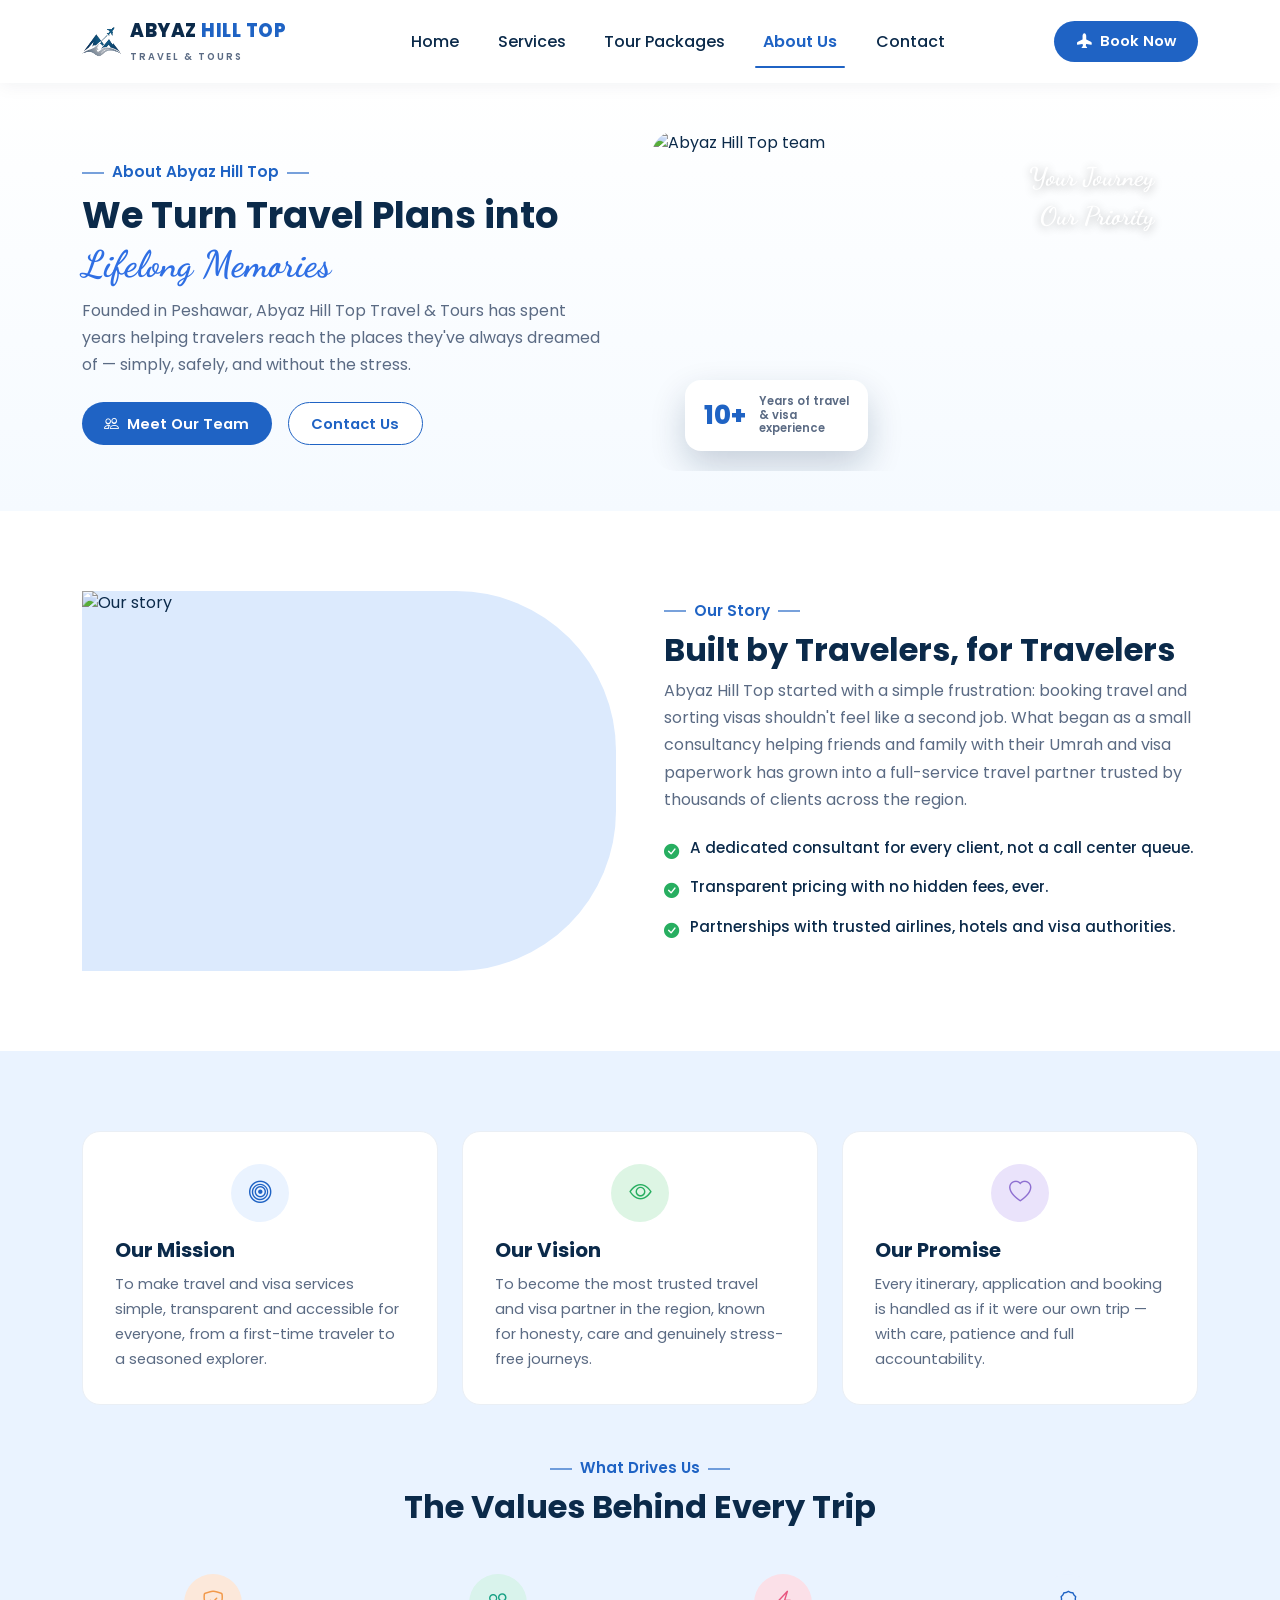
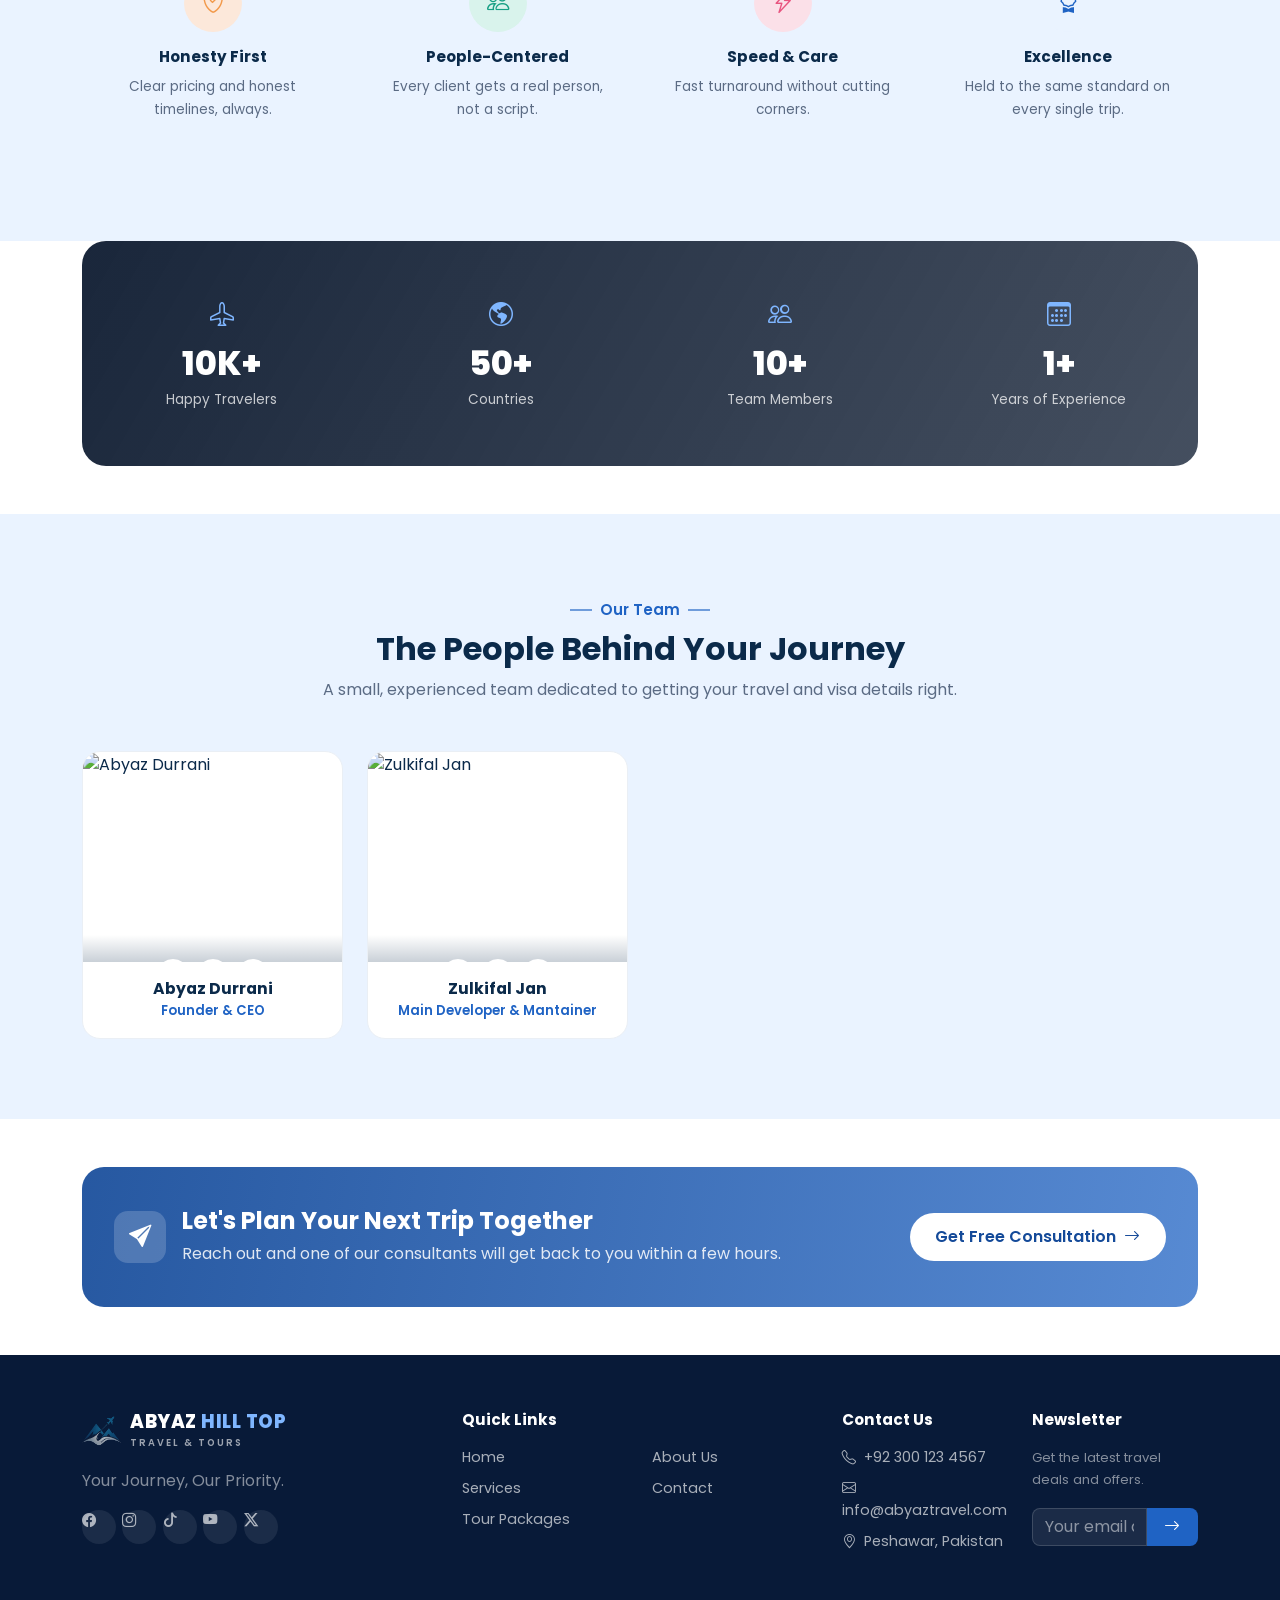
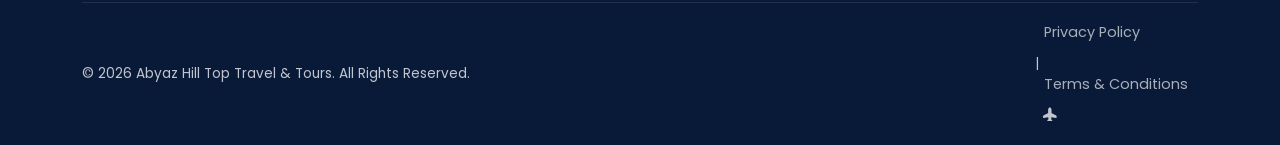
==== About-Us/index.html @ e8d88d0d "Add files via upload" ====
<!DOCTYPE html>
<html lang="en">
<head>
<meta charset="UTF-8">
<meta name="viewport" content="width=device-width, initial-scale=1.0">
<title>About Us | Abyaz Hill Top Travel & Tours</title>

<!-- Bootstrap 5 -->
<link href="https://cdn.jsdelivr.net/npm/bootstrap@5.3.3/dist/css/bootstrap.min.css" rel="stylesheet">
<!-- Bootstrap Icons -->
<link rel="stylesheet" href="https://cdn.jsdelivr.net/npm/bootstrap-icons@1.11.3/font/bootstrap-icons.css">
<!-- Google Fonts -->
<link rel="preconnect" href="https://fonts.googleapis.com">
<link href="https://fonts.googleapis.com/css2?family=Poppins:wght@400;500;600;700;800&family=Dancing+Script:wght@600;700&display=swap" rel="stylesheet">
<link rel="stylesheet" href="style.css">
</head>
<body>

<!-- ============ NAVBAR ============ -->
<nav class="navbar navbar-expand-lg navbar-custom sticky-top">
  <div class="container">
    <a class="navbar-brand d-flex align-items-center gap-2" href="../Home/index.html">
      <span class=""><img src="./images/abyaz-icon.png" alt="" style="width: 40px; height: 40px;"></span>
      <span class="brand-text">
        <span class="top">ABYAZ <span>HILL TOP</span></span><br>
        <span class="sub">TRAVEL &amp; TOURS</span>
      </span>
    </a>
    <button class="navbar-toggler" type="button" data-bs-toggle="collapse" data-bs-target="#mainNav">
      <span class="navbar-toggler-icon"></span>
    </button>
    <div class="collapse navbar-collapse" id="mainNav">
      <ul class="navbar-nav mx-auto my-3 my-lg-0 text-center">
        <li class="nav-item"><a class="nav-link" href="../Home/index.html">Home</a></li>
        <li class="nav-item"><a class="nav-link" href="../service/index.html">Services</a></li>
        <li class="nav-item"><a class="nav-link" href="../Visa-Packages/index.html">Tour Packages</a></li>
        <li class="nav-item"><a class="nav-link active" href="../About-Us/index.html">About Us</a></li>
        <li class="nav-item"><a class="nav-link" href="../Contacts-us/index.html">Contact</a></li>
      </ul>
      <div class="text-center text-lg-start">
        <a href="#footer" class="btn-book"><i class="bi bi-airplane-fill"></i> Book Now</a>
      </div>
    </div>
  </div>
</nav>

<!-- ============ PAGE HERO ============ -->
<header class="page-hero">
  <div class="container">
    <div class="row align-items-center gy-4">
      <div class="col-lg-6">
        <span class="eyebrow">About Abyaz Hill Top</span>
        <h1>We Turn Travel Plans into <span class="script-text">Lifelong Memories</span></h1>
        <p class="lead-desc">Founded in Peshawar, Abyaz Hill Top Travel &amp; Tours has spent years helping travelers reach the places they've always dreamed of &mdash; simply, safely, and without the stress.</p>
        <div class="d-flex flex-wrap gap-3 mt-4">
          <a href="#team" class="btn-book"><i class="bi bi-people"></i> Meet Our Team</a>
          <a href="#footer" class="btn-book" style="background:#fff; color:var(--blue)!important; border:1.5px solid var(--blue);">Contact Us</a>
        </div>
      </div>
      <div class="col-lg-6">
        <div class="page-hero-visual">
          <img src="https://picsum.photos/seed/abouthero/900/700" alt="Abyaz Hill Top team">
          <div class="caption">Your Journey<br>Our Priority</div>
          <div class="exp-badge">
            <div class="num">10+</div>
            <div class="lbl">Years of travel &amp; visa experience</div>
          </div>
        </div>
      </div>
    </div>
  </div>
</header>

<!-- ============ OUR STORY ============ -->
<section class="section-pad" id="story">
  <div class="container">
    <div class="row align-items-center g-5">
      <div class="col-lg-6 order-lg-2">
        <span class="eyebrow">Our Story</span>
        <h2>Built by Travelers, for Travelers</h2>
        <p>Abyaz Hill Top started with a simple frustration: booking travel and sorting visas shouldn't feel like a second job. What began as a small consultancy helping friends and family with their Umrah and visa paperwork has grown into a full-service travel partner trusted by thousands of clients across the region.</p>
        <ul class="story-list">
          <li><i class="bi bi-check-circle-fill"></i> A dedicated consultant for every client, not a call center queue.</li>
          <li><i class="bi bi-check-circle-fill"></i> Transparent pricing with no hidden fees, ever.</li>
          <li><i class="bi bi-check-circle-fill"></i> Partnerships with trusted airlines, hotels and visa authorities.</li>
        </ul>
      </div>
      <div class="col-lg-6 order-lg-1">
        <div class="story-visual">
          <img src="https://picsum.photos/seed/ourstoryphoto/700/650" alt="Our story">
        </div>
      </div>
    </div>
  </div>
</section>

<!-- ============ MISSION / VISION / VALUES ============ -->
<section class="section-pad section-bg-tint">
  <div class="container">
    <div class="row g-4 mb-5">
      <div class="col-md-4">
        <div class="mv-card">
          <div class="icon-circle bg-blue-tint"><i class="bi bi-bullseye"></i></div>
          <h5>Our Mission</h5>
          <p>To make travel and visa services simple, transparent and accessible for everyone, from a first-time traveler to a seasoned explorer.</p>
        </div>
      </div>
      <div class="col-md-4">
        <div class="mv-card">
          <div class="icon-circle bg-green-tint"><i class="bi bi-eye"></i></div>
          <h5>Our Vision</h5>
          <p>To become the most trusted travel and visa partner in the region, known for honesty, care and genuinely stress-free journeys.</p>
        </div>
      </div>
      <div class="col-md-4">
        <div class="mv-card">
          <div class="icon-circle bg-purple-tint"><i class="bi bi-heart"></i></div>
          <h5>Our Promise</h5>
          <p>Every itinerary, application and booking is handled as if it were our own trip &mdash; with care, patience and full accountability.</p>
        </div>
      </div>
    </div>

    <div class="text-center mx-auto mb-4" style="max-width:600px;">
      <span class="eyebrow">What Drives Us</span>
      <h2>The Values Behind Every Trip</h2>
    </div>
    <div class="row g-4">
      <div class="col-6 col-md-3">
        <div class="value-card">
          <div class="icon-circle bg-orange-tint"><i class="bi bi-shield-check"></i></div>
          <h6>Honesty First</h6>
          <p>Clear pricing and honest timelines, always.</p>
        </div>
      </div>
      <div class="col-6 col-md-3">
        <div class="value-card">
          <div class="icon-circle bg-teal-tint"><i class="bi bi-people"></i></div>
          <h6>People-Centered</h6>
          <p>Every client gets a real person, not a script.</p>
        </div>
      </div>
      <div class="col-6 col-md-3">
        <div class="value-card">
          <div class="icon-circle bg-pink-tint"><i class="bi bi-lightning-charge"></i></div>
          <h6>Speed &amp; Care</h6>
          <p>Fast turnaround without cutting corners.</p>
        </div>
      </div>
      <div class="col-6 col-md-3">
        <div class="value-card">
          <div class="icon-circle bg-blue-tint"><i class="bi bi-award"></i></div>
          <h6>Excellence</h6>
          <p>Held to the same standard on every single trip.</p>
        </div>
      </div>
    </div>
  </div>
</section>

<!-- ============ STATS BANNER ============ -->
<section class="container pb-5">
  <div class="stats-banner">
    <div class="container">
      <div class="row g-4">
        <div class="col-6 col-lg-3">
          <div class="stat-item">
            <div class="stat-icon"><i class="bi bi-airplane"></i></div>
            <div class="num">10K+</div>
            <div class="lbl">Happy Travelers</div>
          </div>
        </div>
        <div class="col-6 col-lg-3">
          <div class="stat-item">
            <div class="stat-icon"><i class="bi bi-globe-americas"></i></div>
            <div class="num">50+</div>
            <div class="lbl">Countries</div>
          </div>
        </div>
        <div class="col-6 col-lg-3">
          <div class="stat-item">
            <div class="stat-icon"><i class="bi bi-people"></i></div>
            <div class="num">10+</div>
            <div class="lbl">Team Members</div>
          </div>
        </div>
        <div class="col-6 col-lg-3">
          <div class="stat-item">
            <div class="stat-icon"><i class="bi bi-calendar3"></i></div>
            <div class="num">1+</div>
            <div class="lbl">Years of Experience</div>
          </div>
        </div>
      </div>
    </div>
  </div>
</section>

<!-- ============ TEAM (rendered via JS) ============ -->
<section class="section-pad section-bg-tint" id="team">
  <div class="container">
    <div class="text-center mx-auto mb-5" style="max-width:640px;">
      <span class="eyebrow">Our Team</span>
      <h2>The People Behind Your Journey</h2>
      <p>A small, experienced team dedicated to getting your travel and visa details right.</p>
    </div>
    <!-- Cards are injected entirely by JavaScript from the teamData array below -->
    <div class="row g-4" id="teamGrid"></div>
  </div>
</section>

<!-- ============ CTA BANNER ============ -->
<section class="container pb-5 pt-5">
  <div class="cta-banner d-flex flex-wrap align-items-center justify-content-between gap-3">
    <div class="d-flex align-items-center gap-3">
      <div class="cta-icon"><i class="bi bi-send-fill"></i></div>
      <div>
        <h4 class="text-white mb-1">Let's Plan Your Next Trip Together</h4>
        <p class="mb-0" style="color:rgba(255,255,255,.85);">Reach out and one of our consultants will get back to you within a few hours.</p>
      </div>
    </div>
    <a href="#footer" class="btn-cta">Get Free Consultation <i class="bi bi-arrow-right"></i></a>
  </div>
</section>

<!-- ============ FOOTER ============ -->
<footer class="site-footer" id="footer">
  <div class="container">
    <div class="row g-4">
      <div class="col-lg-4">
        <div class="footer-brand d-flex align-items-center gap-2 mb-3">
          <span class=""><img src="./images/abyaz-icon.png" alt="" style="width: 40px; height: 40px;"></span>
          <span class="brand-text">
            <span class="top">ABYAZ <span>HILL TOP</span></span><br>
            <span class="sub">TRAVEL &amp; TOURS</span>
          </span>
        </div>
        <p class="text-white-50" style="max-width:280px;">Your Journey, Our Priority.</p>
        <div class="d-flex mt-3">
          <a href="#" class="social-icon"><i class="bi bi-facebook"></i></a>
          <a href="#" class="social-icon"><i class="bi bi-instagram"></i></a>
          <a href="#" class="social-icon"><i class="bi bi-tiktok"></i></a>
          <a href="#" class="social-icon"><i class="bi bi-youtube"></i></a>
          <a href="#" class="social-icon"><i class="bi bi-twitter-x"></i></a>
        </div>
      </div>
      <div class="col-6 col-lg-2">
        <h6>Quick Links</h6>
        <a href="../Home/index.html">Home</a>
        <a href="../service/index.html">Services</a>
        <a href="../Visa-Packages/index.html">Tour Packages</a>
        
      </div>
      <div class="col-6 col-lg-2">
        <h6>&nbsp;</h6>
        <a href="../About-Us/index.html">About Us</a>
        <a href="../Contacts-us/index.html">Contact</a>
      </div>
      <div class="col-lg-2">
        <h6>Contact Us</h6>
        <a href="tel:+923001234567"><i class="bi bi-telephone me-1"></i> +92 300 123 4567</a>
        <a href="mailto:info@abyaztravel.com"><i class="bi bi-envelope me-1"></i> info@abyaztravel.com</a>
        <a href="#"><i class="bi bi-geo-alt me-1"></i> Peshawar, Pakistan</a>
      </div>
      <div class="col-lg-2">
        <h6>Newsletter</h6>
        <p class="text-white-50" style="font-size:.82rem;">Get the latest travel deals and offers.</p>
        <form class="d-flex mb-2" onsubmit="return false;">
          <input type="email" class="form-control footer-sub-input" placeholder="Your email address">
          <button class="footer-sub-btn"><i class="bi bi-arrow-right"></i></button>
        </form>
      </div>
    </div>
    <div class="footer-bottom d-flex flex-wrap justify-content-between align-items-center">
      <span>&copy; 2026 Abyaz Hill Top Travel &amp; Tours. All Rights Reserved.</span>
      <span>
        <a href="#">Privacy Policy</a> |
        <a href="#">Terms &amp; Conditions</a>
        <i class="bi bi-airplane-fill ms-2"></i>
      </span>
    </div>
  </div>
</footer>

<script src="https://cdn.jsdelivr.net/npm/bootstrap@5.3.3/dist/js/bootstrap.bundle.min.js"></script>
<script src="script.js"></script>
</body>
</html>
---- About-Us/style.css ----
:root{
  --navy:#0B2A4A;
  --blue:#1F63C4;
  --blue-dark:#144a99;
  --blue-light:#EAF3FF;
  --script:#2F6FE4;
  --text-muted:#5B6B84;
  --orange:#F2994A; --orange-bg:#FCE8DA;
  --green:#27AE60; --green-bg:#DDF5E4;
  --purple:#8E6FD1; --purple-bg:#EAE3FB;
  --teal:#17A084; --teal-bg:#D9F3EC;
  --pink:#E8547F; --pink-bg:#FBE0E8;
  --footer-bg:#081A38;
  --radius-lg:18px;
  --radius-md:14px;
}
*{box-sizing:border-box;}
html{scroll-behavior:smooth;}
body{font-family:'Poppins',sans-serif; color:var(--navy); background:#fff; overflow-x:hidden;}
h1,h2,h3,h4,h5{font-family:'Poppins',sans-serif; font-weight:700; color:var(--navy);}
p{color:var(--text-muted); line-height:1.7;}
a{text-decoration:none;}
.script-text{font-family:'Dancing Script',cursive; color:var(--script); font-weight:700;}
.eyebrow{display:inline-flex; align-items:center; gap:.5rem; color:var(--blue); font-weight:600; font-size:.95rem; margin-bottom:.5rem;}
.eyebrow::before,.eyebrow::after{content:""; width:22px; height:2px; background:var(--blue); display:inline-block; opacity:.6;}
.section-pad{padding:5rem 0;}
@media(max-width:767px){ .section-pad{padding:3rem 0;} }
.section-bg-tint{background:var(--blue-light);}
.icon-circle{width:58px;height:58px;border-radius:50%; display:flex;align-items:center;justify-content:center; font-size:1.4rem; margin:0 auto 1rem;}
.bg-blue-tint{background:var(--blue-light); color:var(--blue);}
.bg-green-tint{background:var(--green-bg); color:var(--green);}
.bg-purple-tint{background:var(--purple-bg); color:var(--purple);}
.bg-orange-tint{background:var(--orange-bg); color:var(--orange);}
.bg-teal-tint{background:var(--teal-bg); color:var(--teal);}
.bg-pink-tint{background:var(--pink-bg); color:var(--pink);}

/* ===== NAVBAR ===== */
.navbar-custom{background:#fff; padding:.9rem 0; box-shadow:0 2px 18px rgba(11,42,74,.06);}
.brand-mark{width:46px;height:46px;border-radius:12px;background:linear-gradient(135deg,var(--blue),var(--navy));display:flex;align-items:center;justify-content:center;color:#fff;font-size:1.3rem;flex-shrink:0;}
.brand-text{line-height:1.1;}
.brand-text .top{font-weight:800; font-size:1.15rem; color:var(--navy); letter-spacing:.5px;}
.brand-text .top span{color:var(--blue);}
.brand-text .sub{font-size:.6rem; letter-spacing:2px; color:var(--text-muted); font-weight:600;}
.navbar-nav .nav-link{color:var(--navy)!important; font-weight:500; margin:0 .7rem; position:relative;}
.navbar-nav .nav-link.active{color:var(--blue)!important; font-weight:600;}
.navbar-nav .nav-link.active::after{content:""; position:absolute; left:0; right:0; bottom:-6px; height:2px; background:var(--blue); border-radius:2px;}
.btn-book{background:var(--blue); color:#fff!important; border-radius:50px; padding:.6rem 1.4rem; font-weight:600; font-size:.92rem; display:inline-flex; align-items:center; gap:.5rem; border:none; transition:.25s;}
.btn-book:hover{background:var(--blue-dark); color:#fff;}

/* ===== PAGE HERO ===== */
.page-hero{padding:3rem 0 2.5rem; background:linear-gradient(180deg,#fff,#F5FAFF);}
.page-hero h1{font-size:2.3rem; line-height:1.3;}
.page-hero p.lead-desc{max-width:520px;}
.page-hero-visual{position:relative; border-radius:24px; overflow:hidden; min-height:340px;}
.page-hero-visual img{width:100%;height:100%;object-fit:cover; position:absolute; inset:0;}
.page-hero-visual .exp-badge{
  position:absolute; bottom:6%; left:6%;
  background:#fff; border-radius:16px; padding:.9rem 1.2rem;
  box-shadow:0 15px 35px rgba(11,42,74,.2);
  display:flex; align-items:center; gap:.8rem;
}
.page-hero-visual .exp-badge .num{font-size:1.6rem; font-weight:800; color:var(--blue); line-height:1;}
.page-hero-visual .exp-badge .lbl{font-size:.72rem; color:var(--text-muted); font-weight:600; max-width:90px; line-height:1.2;}
.page-hero-visual .caption{
  position:absolute; top:8%; right:8%;
  font-family:'Dancing Script',cursive; color:#fff; font-size:1.6rem; font-weight:700;
  text-shadow:0 2px 10px rgba(0,0,0,.3); text-align:right;
}

/* ===== STORY SECTION ===== */
.story-visual{position:relative; border-radius:0 160px 160px 0; overflow:hidden; min-height:380px; background:#dceafd;}
.story-visual img{width:100%;height:100%;object-fit:cover; position:absolute; inset:0;}
.story-list{list-style:none; padding:0; margin:1.5rem 0;}
.story-list li{display:flex; align-items:flex-start; gap:.7rem; margin-bottom:.8rem; font-weight:500; color:var(--navy); font-size:.95rem;}
.story-list li i{color:var(--green); margin-top:.25rem;}

/* ===== MISSION / VISION ===== */
.mv-card{
  border:1px solid #EAEFF5; border-radius:var(--radius-lg); padding:2rem; height:100%; background:#fff;
  transition:.3s;
}
.mv-card:hover{box-shadow:0 20px 40px rgba(11,42,74,.08); transform:translateY(-4px);}
.mv-card h5{margin-bottom:.6rem;}
.mv-card p{font-size:.92rem; margin-bottom:0;}

/* ===== TIMELINE ===== */
.timeline{position:relative; padding-left:2.2rem;}
.timeline::before{content:""; position:absolute; left:9px; top:6px; bottom:6px; width:2px; background:#D7E2F0;}
.timeline-item{position:relative; padding-bottom:2.2rem;}
.timeline-item:last-child{padding-bottom:0;}
.timeline-item::before{
  content:""; position:absolute; left:-2.2rem; top:2px; width:20px;height:20px; border-radius:50%;
  background:var(--blue); border:4px solid var(--blue-light);
}
.timeline-item .year{font-weight:800; color:var(--blue); font-size:1rem; margin-bottom:.2rem;}
.timeline-item h6{font-weight:700; margin-bottom:.3rem; font-size:.98rem;}
.timeline-item p{font-size:.88rem; margin-bottom:0;}

/* ===== VALUES ===== */
.value-card{text-align:center; padding:1.5rem 1rem;}
.value-card h6{font-weight:700; margin-bottom:.5rem; font-size:.95rem;}
.value-card p{font-size:.85rem;}

/* ===== STATS BANNER ===== */
.stats-banner{
  position:relative;
  background:linear-gradient(120deg, rgba(6,20,42,.92), rgba(6,20,42,.75)), url('https://picsum.photos/seed/aboutstatsbg/1600/500') center/cover;
  color:#fff; padding:3.5rem 0; border-radius:24px;
}
.stat-item{text-align:center;}
.stat-item .num{font-size:2.1rem; font-weight:800; color:#fff;}
.stat-item .lbl{font-size:.85rem; color:rgba(255,255,255,.75);}
.stat-icon{font-size:1.5rem; color:#7fb6ff; margin-bottom:.4rem;}

/* ===== TEAM (JS rendered) ===== */
.team-card{
  border:1px solid #EAEFF5; border-radius:var(--radius-lg); overflow:hidden; background:#fff; height:100%;
  transition:.3s;
}
.team-card:hover{box-shadow:0 20px 40px rgba(11,42,74,.1); transform:translateY(-4px);}
.team-card .photo-wrap{height:210px; overflow:hidden; position:relative;}
.team-card .photo-wrap img{width:100%;height:100%;object-fit:cover;}
.team-card .socials{
  position:absolute; bottom:-40px; left:0; right:0; display:flex; justify-content:center; gap:.5rem;
  transition:.25s; background:linear-gradient(to top, rgba(11,42,74,.55), transparent); padding:1.5rem 0 .7rem;
}
.team-card:hover .socials{bottom:0;}
.team-card .socials a{
  width:32px;height:32px;border-radius:50%; background:#fff; color:var(--blue);
  display:flex;align-items:center;justify-content:center; font-size:.85rem;
}
.team-card .body{padding:1.1rem 1.2rem; text-align:center;}
.team-card h6{font-weight:700; margin-bottom:.15rem; font-size:.98rem;}
.team-card .role{font-size:.82rem; color:var(--blue); font-weight:600;}

/* ===== CTA BANNER ===== */
.cta-banner{
  position:relative; border-radius:22px; overflow:hidden; margin:0 auto;
  background:linear-gradient(100deg, rgba(20,74,153,.92), rgba(31,99,196,.75)), url('https://picsum.photos/seed/aboutcta/1600/400') center/cover;
  padding:2.5rem 2rem; color:#fff;
}
.cta-icon{width:52px;height:52px;border-radius:14px; background:rgba(255,255,255,.18); display:flex;align-items:center;justify-content:center; font-size:1.4rem;}
.btn-cta{background:#fff; color:var(--blue-dark); border-radius:50px; padding:.75rem 1.6rem; font-weight:600; display:inline-flex; align-items:center; gap:.5rem; border:none; white-space:nowrap;}
.btn-cta:hover{background:var(--blue-light);}

/* ===== FOOTER ===== */
footer.site-footer{background:var(--footer-bg); color:rgba(255,255,255,.75); padding-top:3.5rem;}
footer.site-footer h6{color:#fff; font-weight:700; margin-bottom:1.1rem; font-size:.95rem;}
footer.site-footer a{color:rgba(255,255,255,.65); display:block; margin-bottom:.6rem; font-size:.9rem; transition:.2s;}
footer.site-footer a:hover{color:#fff;}
.footer-brand .brand-text .top{color:#fff;}
.footer-brand .brand-text .top span{color:#7fb6ff;}
.footer-brand .brand-text .sub{color:rgba(255,255,255,.6);}
.social-icon{width:34px;height:34px;border-radius:50%; background:rgba(255,255,255,.08); display:flex;align-items:center;justify-content:center; color:#fff; font-size:.9rem; margin-right:.4rem; transition:.2s;}
.social-icon:hover{background:var(--blue);}
.footer-sub-input{background:rgba(255,255,255,.08); border:1px solid rgba(255,255,255,.15); color:#fff; border-radius:8px 0 0 8px;}
.footer-sub-input::placeholder{color:rgba(255,255,255,.5);}
.footer-sub-btn{background:var(--blue); color:#fff; border-radius:0 8px 8px 0; border:none; padding:0 1.1rem;}
.footer-bottom{border-top:1px solid rgba(255,255,255,.1); margin-top:2.5rem; padding:1.2rem 0; font-size:.85rem;}
.footer-bottom a{display:inline; margin:0 .6rem;}

@media(max-width:991px){
  .page-hero-visual{min-height:280px; margin-top:2rem;}
  .story-visual{border-radius:24px; margin-top:2rem;}
}
@media(max-width:767px){
  .page-hero h1{font-size:1.8rem;}
  .timeline{padding-left:1.8rem;}
}
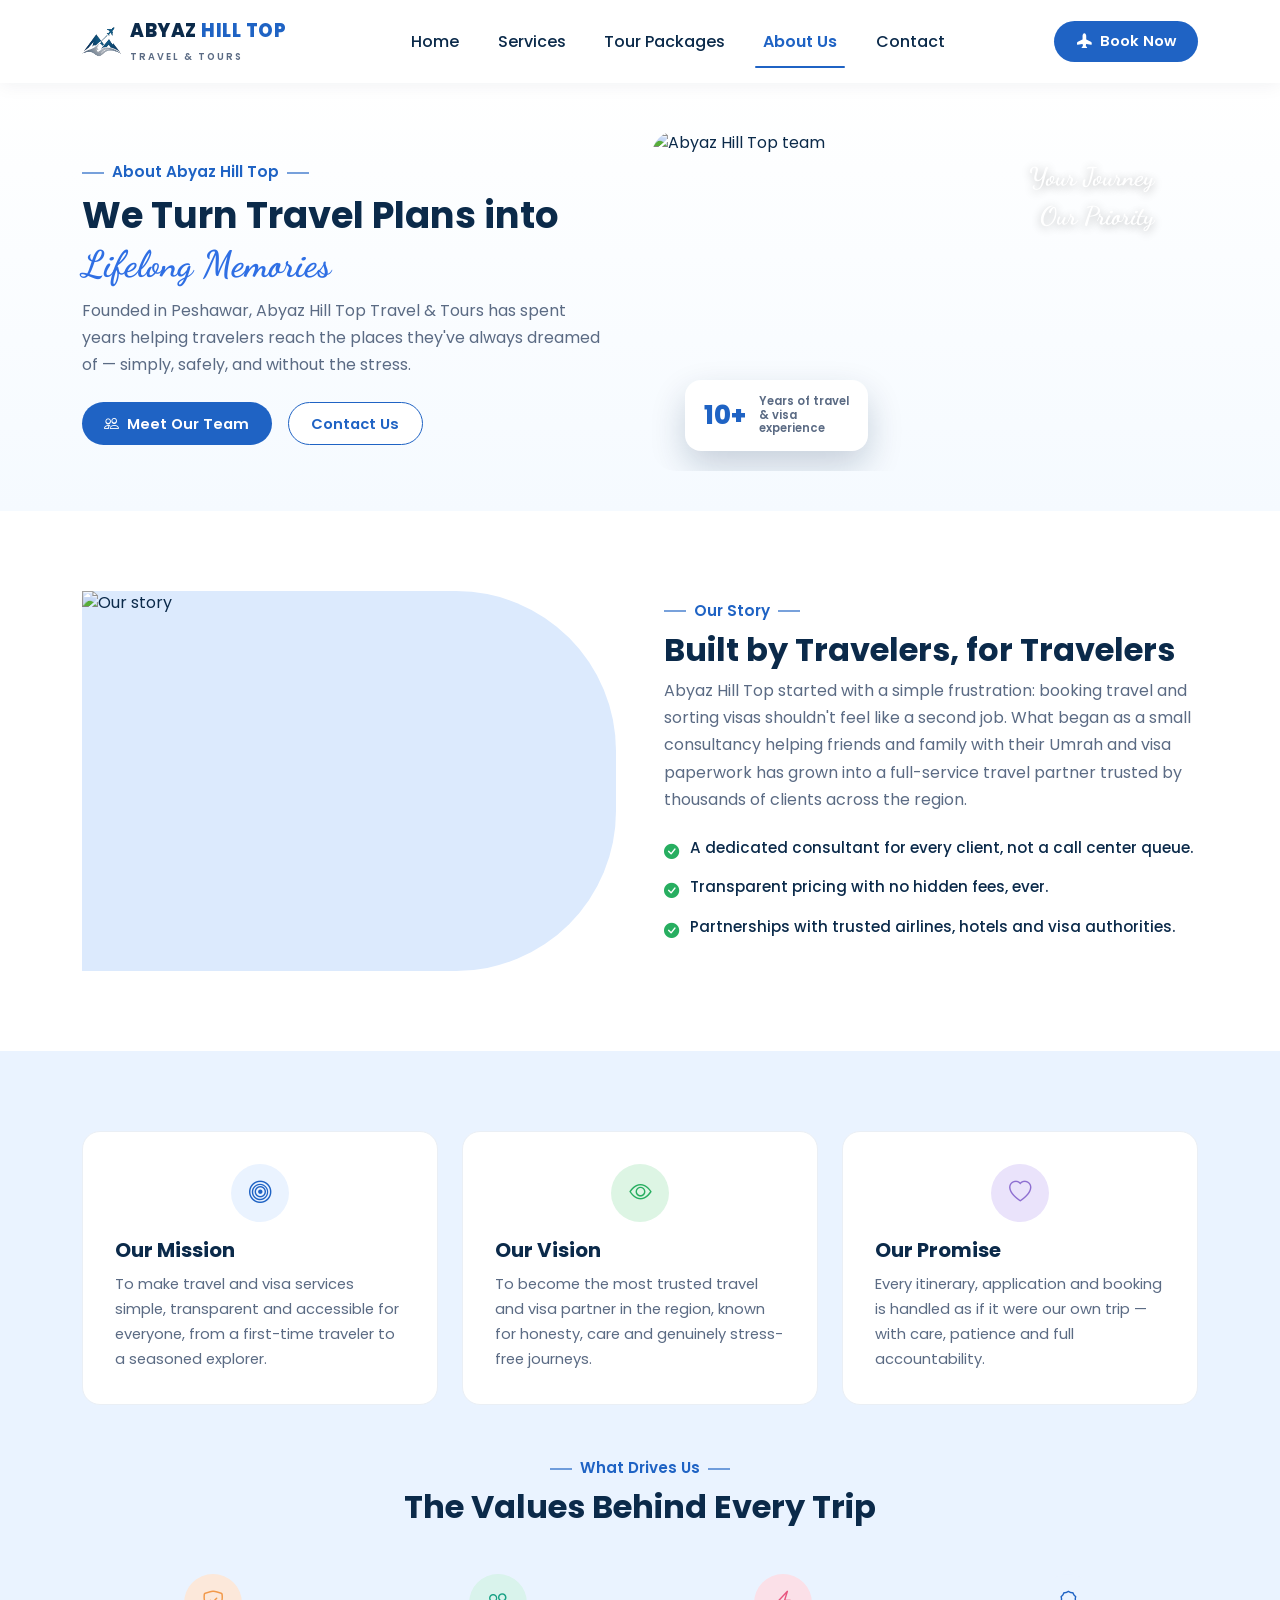
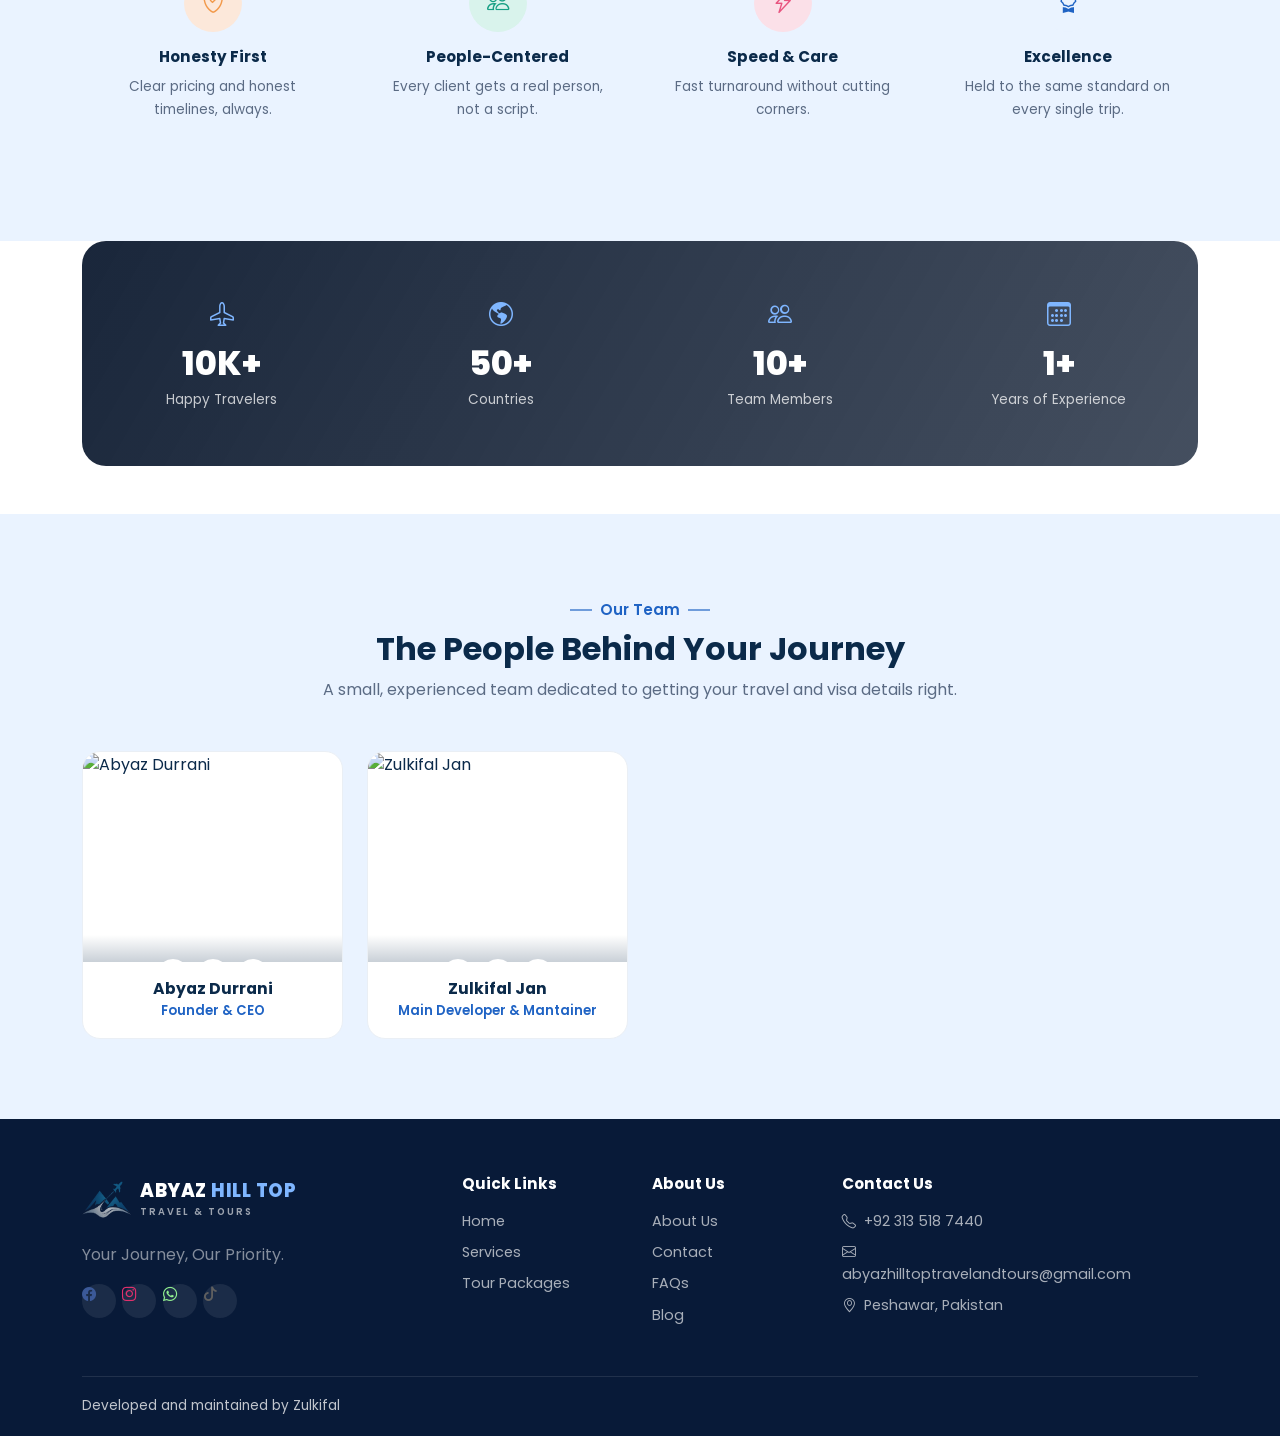
==== commit ac3aef9b: "Fix HTML encoding issues in About Us page" ====
--- a/About-Us/index.html
+++ b/About-Us/index.html
@@ -4,7 +4,6 @@
 <meta charset="UTF-8">
 <meta name="viewport" content="width=device-width, initial-scale=1.0">
 <title>About Us | Abyaz Hill Top Travel & Tours</title>
-
 <!-- Bootstrap 5 -->
 <link href="https://cdn.jsdelivr.net/npm/bootstrap@5.3.3/dist/css/bootstrap.min.css" rel="stylesheet">
 <!-- Bootstrap Icons -->
@@ -16,10 +15,10 @@
 </head>
 <body>
 
-<!-- ============ NAVBAR ============ -->
+<!-- NAVBAR -->
 <nav class="navbar navbar-expand-lg navbar-custom sticky-top">
   <div class="container">
-    <a class="navbar-brand d-flex align-items-center gap-2" href="../Home/index.html">
+    <a class="navbar-brand d-flex align-items-center gap-2" href="../index.html">
       <span class=""><img src="./images/abyaz-icon.png" alt="" style="width: 40px; height: 40px;"></span>
       <span class="brand-text">
         <span class="top">ABYAZ <span>HILL TOP</span></span><br>
@@ -31,20 +30,20 @@
     </button>
     <div class="collapse navbar-collapse" id="mainNav">
       <ul class="navbar-nav mx-auto my-3 my-lg-0 text-center">
-        <li class="nav-item"><a class="nav-link" href="../Home/index.html">Home</a></li>
+        <li class="nav-item"><a class="nav-link" href="../index.html">Home</a></li>
         <li class="nav-item"><a class="nav-link" href="../service/index.html">Services</a></li>
         <li class="nav-item"><a class="nav-link" href="../Visa-Packages/index.html">Tour Packages</a></li>
         <li class="nav-item"><a class="nav-link active" href="../About-Us/index.html">About Us</a></li>
         <li class="nav-item"><a class="nav-link" href="../Contacts-us/index.html">Contact</a></li>
       </ul>
       <div class="text-center text-lg-start">
-        <a href="#footer" class="btn-book"><i class="bi bi-airplane-fill"></i> Book Now</a>
+        <a href="../Visa-Packages/index.html" class="btn-book"><i class="bi bi-airplane-fill"></i> Book Now</a>
       </div>
     </div>
   </div>
 </nav>
 
-<!-- ============ PAGE HERO ============ -->
+<!-- PAGE HERO  -->
 <header class="page-hero">
   <div class="container">
     <div class="row align-items-center gy-4">
@@ -54,7 +53,7 @@
         <p class="lead-desc">Founded in Peshawar, Abyaz Hill Top Travel &amp; Tours has spent years helping travelers reach the places they've always dreamed of &mdash; simply, safely, and without the stress.</p>
         <div class="d-flex flex-wrap gap-3 mt-4">
           <a href="#team" class="btn-book"><i class="bi bi-people"></i> Meet Our Team</a>
-          <a href="#footer" class="btn-book" style="background:#fff; color:var(--blue)!important; border:1.5px solid var(--blue);">Contact Us</a>
+          <a href="../Contacts-us/index.html" class="btn-book" style="background:#fff; color:var(--blue)!important; border:1.5px solid var(--blue);">Contact Us</a>
         </div>
       </div>
       <div class="col-lg-6">
@@ -71,7 +70,7 @@
   </div>
 </header>
 
-<!-- ============ OUR STORY ============ -->
+<!--OUR STORY  -->
 <section class="section-pad" id="story">
   <div class="container">
     <div class="row align-items-center g-5">
@@ -94,7 +93,7 @@
   </div>
 </section>
 
-<!-- ============ MISSION / VISION / VALUES ============ -->
+<!-- MISSION / VISION / VALUES -->
 <section class="section-pad section-bg-tint">
   <div class="container">
     <div class="row g-4 mb-5">
@@ -158,7 +157,7 @@
   </div>
 </section>
 
-<!-- ============ STATS BANNER ============ -->
+<!-- STATS BANNER  -->
 <section class="container pb-5">
   <div class="stats-banner">
     <div class="container">
@@ -196,7 +195,7 @@
   </div>
 </section>
 
-<!-- ============ TEAM (rendered via JS) ============ -->
+<!--TEAM (rendered via JS)-->
 <section class="section-pad section-bg-tint" id="team">
   <div class="container">
     <div class="text-center mx-auto mb-5" style="max-width:640px;">
@@ -209,80 +208,75 @@
   </div>
 </section>
 
-<!-- ============ CTA BANNER ============ -->
-<section class="container pb-5 pt-5">
-  <div class="cta-banner d-flex flex-wrap align-items-center justify-content-between gap-3">
-    <div class="d-flex align-items-center gap-3">
-      <div class="cta-icon"><i class="bi bi-send-fill"></i></div>
-      <div>
-        <h4 class="text-white mb-1">Let's Plan Your Next Trip Together</h4>
-        <p class="mb-0" style="color:rgba(255,255,255,.85);">Reach out and one of our consultants will get back to you within a few hours.</p>
-      </div>
-    </div>
-    <a href="#footer" class="btn-cta">Get Free Consultation <i class="bi bi-arrow-right"></i></a>
-  </div>
-</section>
-
-<!-- ============ FOOTER ============ -->
+
 <footer class="site-footer" id="footer">
   <div class="container">
     <div class="row g-4">
       <div class="col-lg-4">
         <div class="footer-brand d-flex align-items-center gap-2 mb-3">
-          <span class=""><img src="./images/abyaz-icon.png" alt="" style="width: 40px; height: 40px;"></span>
+          <span class=""><img src="./images/abyaz-icon.png" alt="" style="width: 50px; height: 50px;"></span>
           <span class="brand-text">
             <span class="top">ABYAZ <span>HILL TOP</span></span><br>
             <span class="sub">TRAVEL &amp; TOURS</span>
           </span>
         </div>
         <p class="text-white-50" style="max-width:280px;">Your Journey, Our Priority.</p>
-        <div class="d-flex mt-3">
-          <a href="#" class="social-icon"><i class="bi bi-facebook"></i></a>
-          <a href="#" class="social-icon"><i class="bi bi-instagram"></i></a>
-          <a href="#" class="social-icon"><i class="bi bi-tiktok"></i></a>
-          <a href="#" class="social-icon"><i class="bi bi-youtube"></i></a>
-          <a href="#" class="social-icon"><i class="bi bi-twitter-x"></i></a>
-        </div>
+<div class="d-flex mt-3">
+
+    <a href="https://www.facebook.com/abyazhilltoptravelandtours"
+       class="social-icon"
+       target="_blank">
+        <i class="bi bi-facebook" style="color: #3b5998;"></i>
+    </a>
+
+    <a href="https://www.instagram.com/abyazhilltoptravelandtours"
+       class="social-icon"
+       target="_blank">
+        <i class="bi bi-instagram" style="color: #e1306c;"></i>
+    </a>
+
+    <a href="https://wa.me/923135187440"
+       class="social-icon"
+       target="_blank">
+        <i class="bi bi-whatsapp" style="color: lightgreen;"></i>
+    </a>
+
+    <a href="https://www.tiktok.com/@abyazhilltoptraveltours"
+       class="social-icon"
+       target="_blank">
+        <i class="bi bi-tiktok" style="color: rgb(95, 95, 95);"></i>
+    </a>
+
+</div>
       </div>
       <div class="col-6 col-lg-2">
         <h6>Quick Links</h6>
-        <a href="../Home/index.html">Home</a>
+        <a href="../index.html">Home</a>
         <a href="../service/index.html">Services</a>
         <a href="../Visa-Packages/index.html">Tour Packages</a>
-        
       </div>
       <div class="col-6 col-lg-2">
-        <h6>&nbsp;</h6>
+        <h6>About Us</h6>
         <a href="../About-Us/index.html">About Us</a>
         <a href="../Contacts-us/index.html">Contact</a>
+        <a href="../faqs/index.htm">FAQs</a>
+        <a href="../blogs/index.htm">Blog</a>
       </div>
       <div class="col-lg-2">
         <h6>Contact Us</h6>
-        <a href="tel:+923001234567"><i class="bi bi-telephone me-1"></i> +92 300 123 4567</a>
-        <a href="mailto:info@abyaztravel.com"><i class="bi bi-envelope me-1"></i> info@abyaztravel.com</a>
-        <a href="#"><i class="bi bi-geo-alt me-1"></i> Peshawar, Pakistan</a>
-      </div>
-      <div class="col-lg-2">
-        <h6>Newsletter</h6>
-        <p class="text-white-50" style="font-size:.82rem;">Get the latest travel deals and offers.</p>
-        <form class="d-flex mb-2" onsubmit="return false;">
-          <input type="email" class="form-control footer-sub-input" placeholder="Your email address">
-          <button class="footer-sub-btn"><i class="bi bi-arrow-right"></i></button>
-        </form>
-      </div>
-    </div>
-    <div class="footer-bottom d-flex flex-wrap justify-content-between align-items-center">
-      <span>&copy; 2026 Abyaz Hill Top Travel &amp; Tours. All Rights Reserved.</span>
-      <span>
-        <a href="#">Privacy Policy</a> |
-        <a href="#">Terms &amp; Conditions</a>
-        <i class="bi bi-airplane-fill ms-2"></i>
-      </span>
+        <a href="https://wa.me/923135187440"><i class="bi bi-telephone me-1"></i> +92 313 518 7440</a>
+        <a href="https://mail.google.com/mail/?view=cm&fs=1&to=abyazhilltoptravelandtours@gmail.com"><i class="bi bi-envelope me-1"></i>abyazhilltoptravelandtours@gmail.com</a>
+        <a href="https://www.google.com/maps/place/Deans+centre+peshawar+saddar+Lesar+vision/@34.0011791,71.5409391,16.21z/data=!4m14!1m7!3m6!1s0x38d917006ff7dd25:0x4b469d142c41334d!2sDeans+centre+peshawar+saddar+Lesar+vision!8m2!3d34.0007963!4d71.5458297!16s%2Fg%2F11xkwb71r3!3m5!1s0x38d917006ff7dd25:0x4b469d142c41334d!8m2!3d34.0007963!4d71.5458297!16s%2Fg%2F11xkwb71r3?entry=ttu&g_ep=EgoyMDI2MDkwMi4wIKXMDSoASAFQAw%3D%3D"><i class="bi bi-geo-alt me-1"></i> Peshawar, Pakistan</a>
+      </div>
+    </div>
+    <div class="footer-bottom">
+      <span>Developed and maintained by Zulkifal</span>
     </div>
   </div>
 </footer>
+
 
 <script src="https://cdn.jsdelivr.net/npm/bootstrap@5.3.3/dist/js/bootstrap.bundle.min.js"></script>
 <script src="script.js"></script>
 </body>
-</html>+</html>
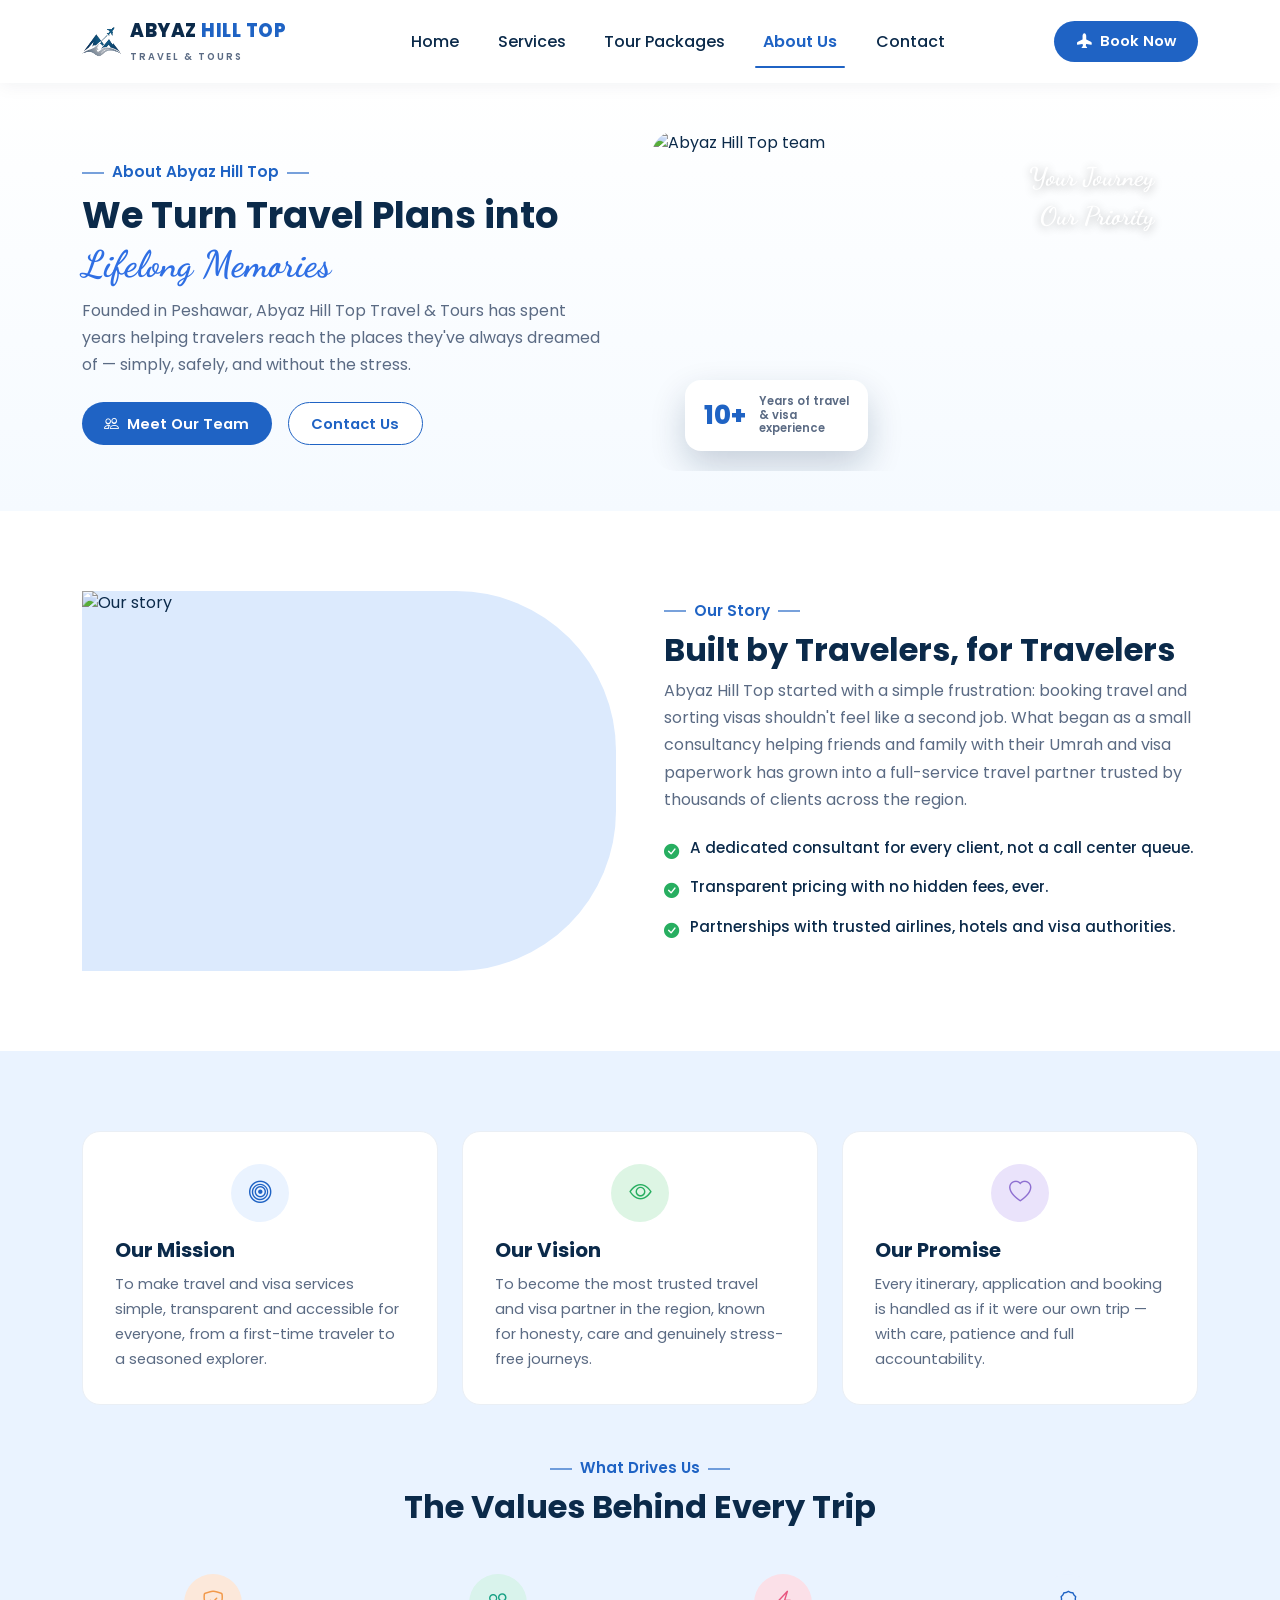
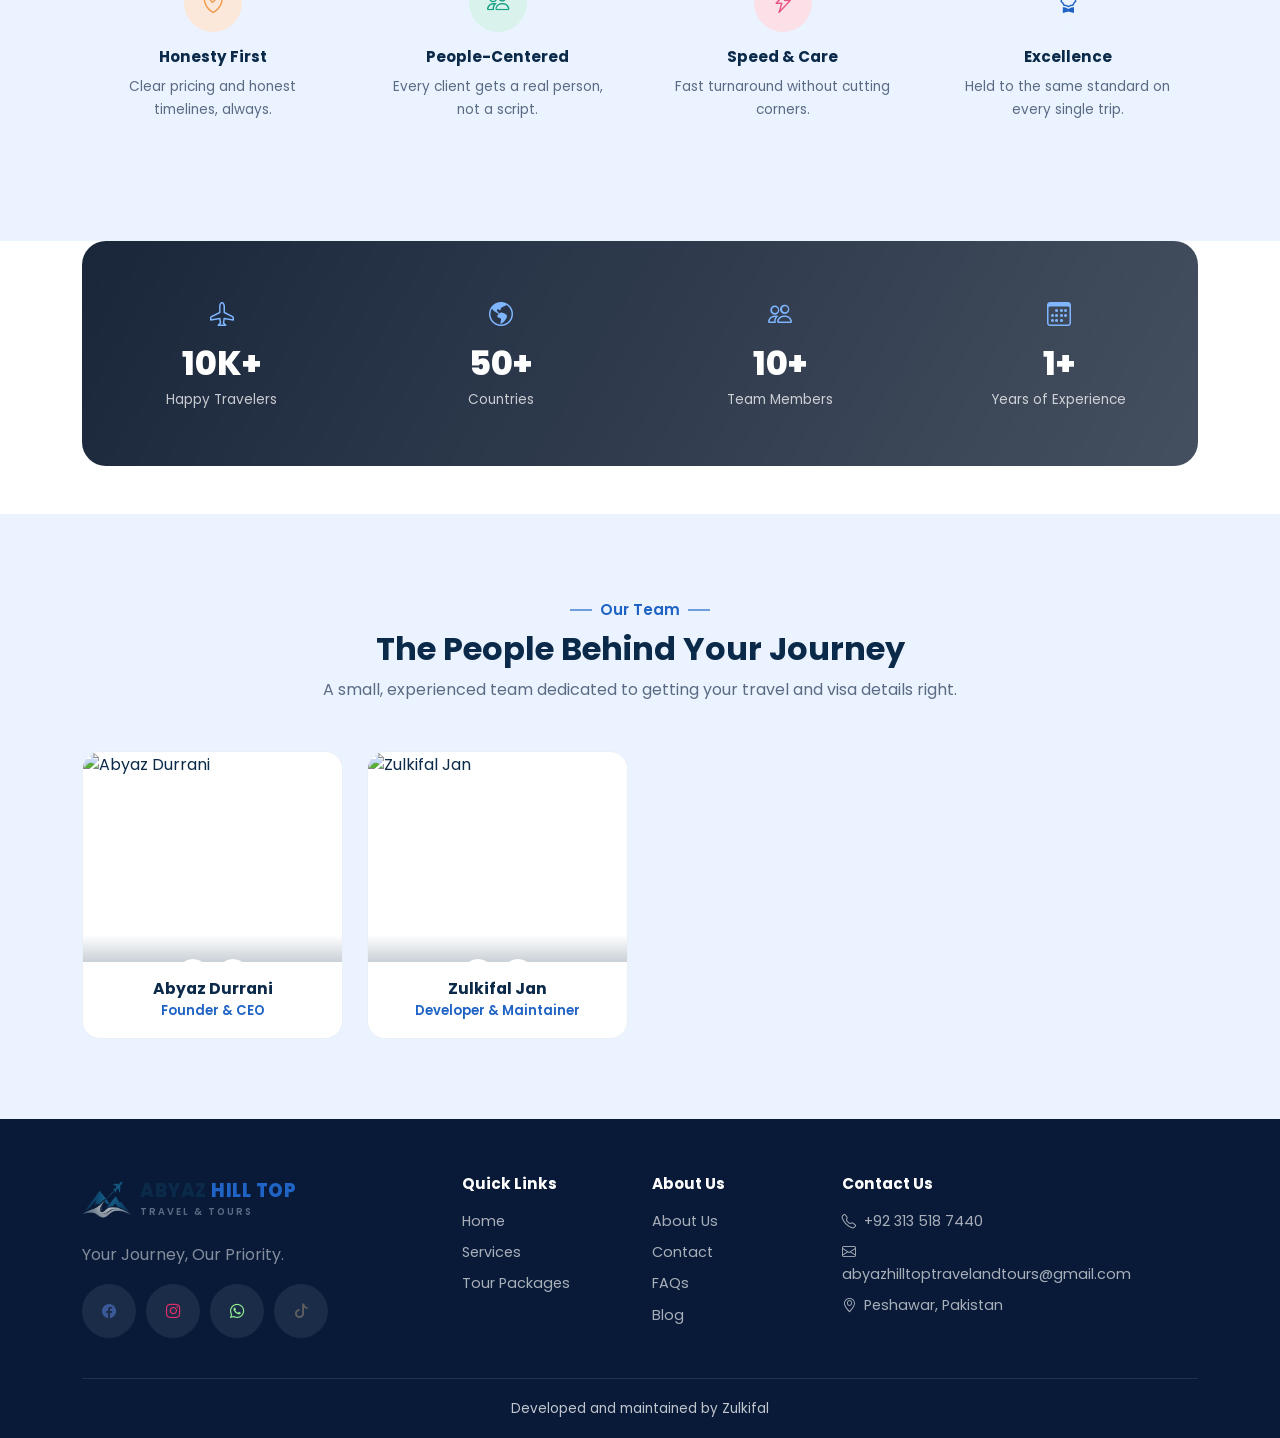
==== commit 88e4c9c8: "Fix HTML encoding issues in About Us page" ====
--- a/About-Us/index.html
+++ b/About-Us/index.html
@@ -37,7 +37,7 @@
         <li class="nav-item"><a class="nav-link" href="../Contacts-us/index.html">Contact</a></li>
       </ul>
       <div class="text-center text-lg-start">
-        <a href="../Visa-Packages/index.html" class="btn-book"><i class="bi bi-airplane-fill"></i> Book Now</a>
+        <a href="../Visa-Packages/index.html#packages" class="btn-book"><i class="bi bi-airplane-fill"></i> Book Now</a>
       </div>
     </div>
   </div>
--- a/About-Us/style.css
+++ b/About-Us/style.css
@@ -143,27 +143,89 @@
 .btn-cta{background:#fff; color:var(--blue-dark); border-radius:50px; padding:.75rem 1.6rem; font-weight:600; display:inline-flex; align-items:center; gap:.5rem; border:none; white-space:nowrap;}
 .btn-cta:hover{background:var(--blue-light);}
 
-/* ===== FOOTER ===== */
-footer.site-footer{background:var(--footer-bg); color:rgba(255,255,255,.75); padding-top:3.5rem;}
-footer.site-footer h6{color:#fff; font-weight:700; margin-bottom:1.1rem; font-size:.95rem;}
-footer.site-footer a{color:rgba(255,255,255,.65); display:block; margin-bottom:.6rem; font-size:.9rem; transition:.2s;}
-footer.site-footer a:hover{color:#fff;}
-.footer-brand .brand-text .top{color:#fff;}
-.footer-brand .brand-text .top span{color:#7fb6ff;}
-.footer-brand .brand-text .sub{color:rgba(255,255,255,.6);}
-.social-icon{width:34px;height:34px;border-radius:50%; background:rgba(255,255,255,.08); display:flex;align-items:center;justify-content:center; color:#fff; font-size:.9rem; margin-right:.4rem; transition:.2s;}
-.social-icon:hover{background:var(--blue);}
-.footer-sub-input{background:rgba(255,255,255,.08); border:1px solid rgba(255,255,255,.15); color:#fff; border-radius:8px 0 0 8px;}
+footer.site-footer{
+  background:var(--footer-bg);
+  color:rgba(255,255,255,.75);
+  padding-top:3.5rem;
+}
+footer.site-footer h6{
+  color:#fff; font-weight:700; margin-bottom:1.1rem; font-size:.95rem;
+}
+footer.site-footer a{
+  color:rgba(255,255,255,.65);
+  display:block; margin-bottom:.6rem; font-size:.9rem;
+  transition:.2s;
+}
+.social-icon {
+    width: 54px;
+    height: 54px;
+    border-radius: 50%;
+    background: rgba(255, 255, 255, 0.08);
+
+    display: flex !important;
+    align-items: center;
+    justify-content: center;
+
+    color: #fff;
+    font-size: 24px;
+
+    margin-right: 10px;
+    margin-bottom: 0 !important;
+
+    transform: none !important;
+    transition: all 0.3s ease;
+}
+
+.social-icon:hover {
+    background: var(--blue);
+    transform: translateY(-3px) !important;
+}
+
+/* Keep every icon perfectly centered */
+.social-icon i {
+    position: static !important;
+    left: auto !important;
+    top: auto !important;
+    transform: none !important;
+
+    display: flex;
+    align-items: center;
+    justify-content: center;
+}
+.footer-sub-input{
+  background:rgba(255,255,255,.08);
+  border:1px solid rgba(255,255,255,.15);
+  color:#fff;
+  border-radius:8px 0 0 8px;
+}
 .footer-sub-input::placeholder{color:rgba(255,255,255,.5);}
-.footer-sub-btn{background:var(--blue); color:#fff; border-radius:0 8px 8px 0; border:none; padding:0 1.1rem;}
-.footer-bottom{border-top:1px solid rgba(255,255,255,.1); margin-top:2.5rem; padding:1.2rem 0; font-size:.85rem;}
+.footer-sub-btn{
+  background:var(--blue); color:#fff; border-radius:0 8px 8px 0;
+  border:none; padding:0 1.1rem;
+}
+.footer-bottom{
+  border-top:1px solid rgba(255,255,255,.1);
+  margin-top:2.5rem;
+  padding:1.2rem 0;
+  font-size:.85rem;
+  text-align:center;
+}
 .footer-bottom a{display:inline; margin:0 .6rem;}
 
+/* ===== RESPONSIVE TWEAKS ===== */
 @media(max-width:991px){
-  .page-hero-visual{min-height:280px; margin-top:2rem;}
-  .story-visual{border-radius:24px; margin-top:2rem;}
+  .hero-visual{min-height:280px;}
+  .explore-visual{border-radius:24px; min-height:320px;}
 }
 @media(max-width:767px){
-  .page-hero h1{font-size:1.8rem;}
-  .timeline{padding-left:1.8rem;}
-}+  .hero h1{font-size:1.9rem;}
+  .hero h1 .script-text{font-size:2.1rem;}
+  .hero-visual{display:none;}
+  .stat-item .num{font-size:1.6rem;}
+  .dest-card{height:180px;}
+}
+@media(max-width:420px){
+  .hero h1{font-size:1.6rem;}
+  .hero h1 .script-text{font-size:1.8rem;}
+  .brand-text .top{font-size:1rem;}
+}
